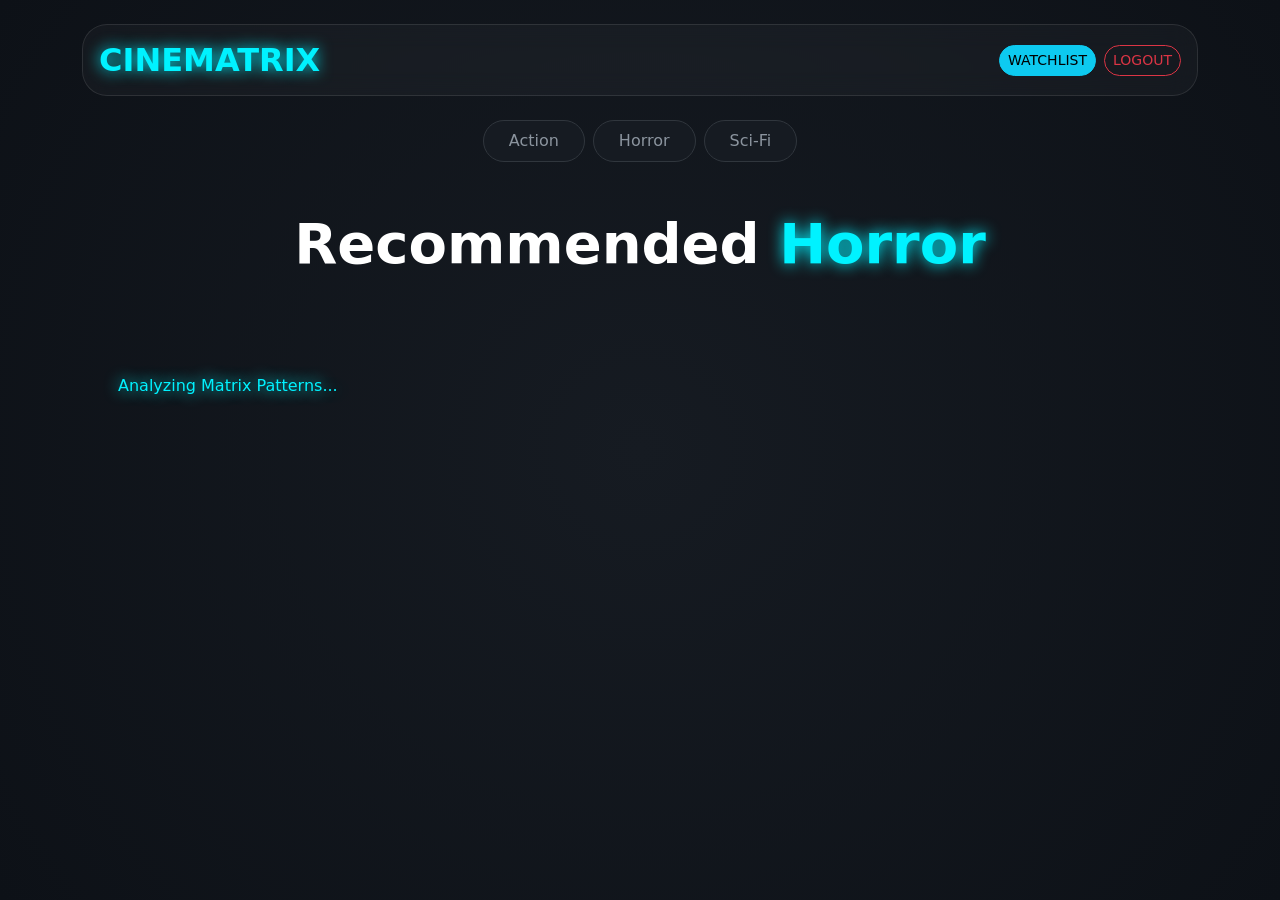
==== dashboard.html @ 2701e6bc "Add files via upload 26" ====
<!DOCTYPE html>
<html>
<head>
    <link href="https://cdn.jsdelivr.net/npm/bootstrap@5.3.0/dist/css/bootstrap.min.css" rel="stylesheet">
    <link rel="stylesheet" href="style.css">
</head>
<body class="container py-4">
    <header class="d-flex justify-content-between align-items-center glass-panel p-3 mb-4">
        <h2 class="neon-text fw-bold m-0">CINEMATRIX</h2>
        <div class="d-flex gap-2">
            <a href="watchlist.html" class="btn btn-info btn-sm rounded-pill">WATCHLIST</a>
            <a href="index.html" class="btn btn-outline-danger btn-sm rounded-pill">LOGOUT</a>
        </div>
    </header>

    <div class="d-flex justify-content-center gap-2 mb-5">
        <button onclick="renderDashboard('Action')" class="genre-pill">Action</button>
        <button onclick="renderDashboard('Horror')" class="genre-pill">Horror</button>
        <button onclick="renderDashboard('Sci-Fi')" class="genre-pill">Sci-Fi</button>
    </div>

    <div class="text-center mb-5">
        <h1 id="recommendationTitle" class="fw-bold display-4">Recommended <span class="neon-text">Horror</span></h1>
    </div>

    <div id="movieGrid" class="row"></div>

    <script src="script.js"></script>
    <script>document.addEventListener('DOMContentLoaded', () => renderDashboard('Horror'));</script>
</body>
</html>
---- style.css ----
body { background: radial-gradient(circle at center, #161b22 0%, #0d1117 100%); color: #fff; min-height: 100vh; }
.neon-text { color: #00f2ff; text-shadow: 0 0 15px #00f2ff; }
.glass-panel { background: rgba(255, 255, 255, 0.03); backdrop-filter: blur(12px); border: 1px solid rgba(255, 255, 255, 0.1); border-radius: 25px; }
.btn-neon { background: #00f2ff; color: #000; border: none; border-radius: 10px; transition: 0.3s; }
.btn-neon:hover { background: #fff; box-shadow: 0 0 20px #00f2ff; }
.genre-pill { background: #161b22; border: 1px solid #30363d; color: #8b949e; padding: 8px 25px; border-radius: 50px; transition: 0.3s; }
.genre-pill.active { background: #00f2ff22; border-color: #00f2ff; color: #00f2ff; }
.movie-card { position: relative; cursor: pointer; transition: 0.4s; }
.movie-card:hover { transform: scale(1.05); }
.movie-card img { border: 2px solid transparent; }
.movie-card:hover img { border-color: #00f2ff; }
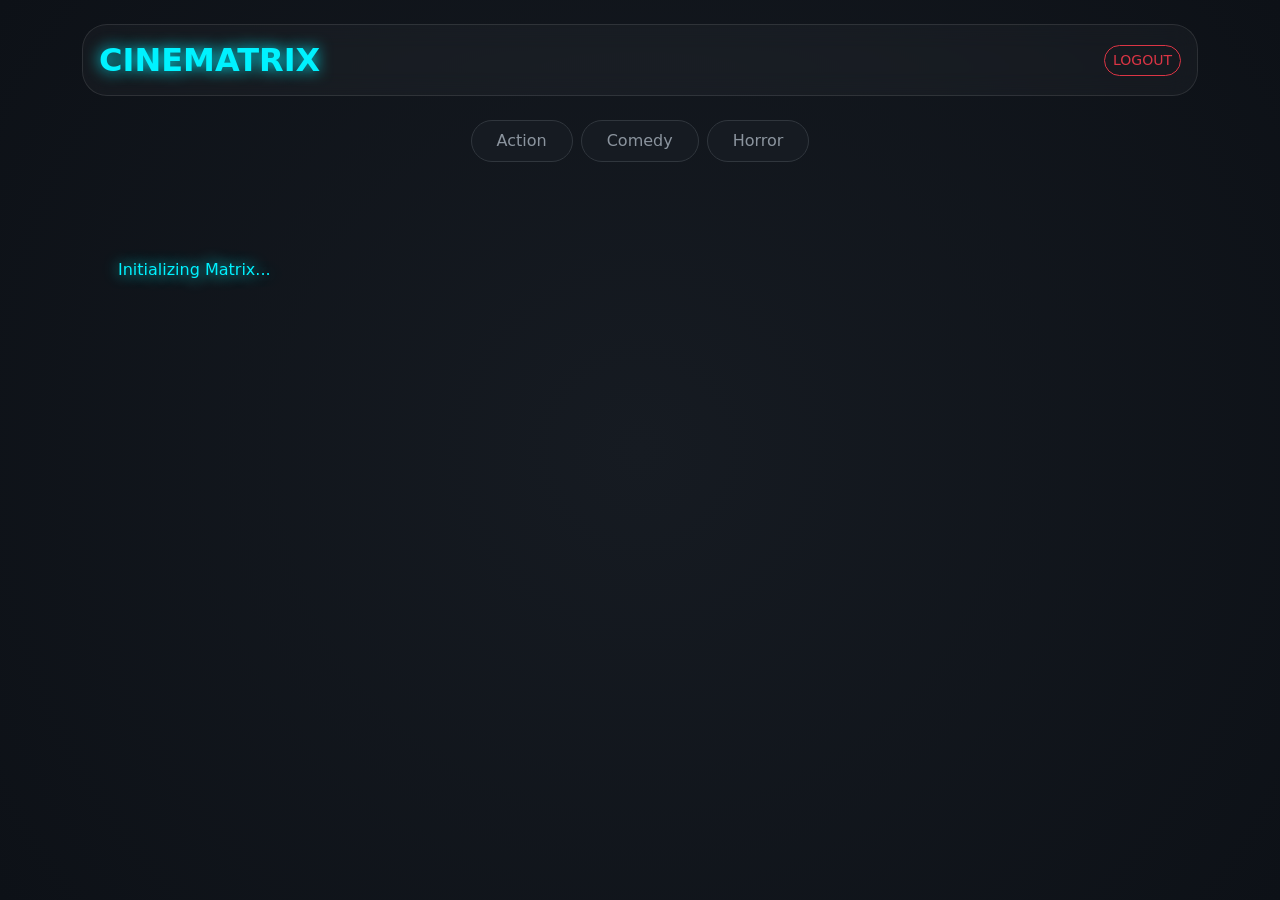
==== commit 9dea2df1: "Add files via upload 00" ====
--- a/dashboard.html
+++ b/dashboard.html
@@ -8,24 +8,22 @@
     <header class="d-flex justify-content-between align-items-center glass-panel p-3 mb-4">
         <h2 class="neon-text fw-bold m-0">CINEMATRIX</h2>
         <div class="d-flex gap-2">
-            <a href="watchlist.html" class="btn btn-info btn-sm rounded-pill">WATCHLIST</a>
-            <a href="index.html" class="btn btn-outline-danger btn-sm rounded-pill">LOGOUT</a>
+            <button class="btn btn-outline-danger btn-sm rounded-pill" onclick="window.location.href='index.html'">LOGOUT</button>
         </div>
     </header>
 
-    <div class="d-flex justify-content-center gap-2 mb-5">
+    <div class="genre-bar d-flex justify-content-center gap-2 mb-5">
         <button onclick="renderDashboard('Action')" class="genre-pill">Action</button>
+        <button onclick="renderDashboard('Comedy')" class="genre-pill">Comedy</button>
         <button onclick="renderDashboard('Horror')" class="genre-pill">Horror</button>
-        <button onclick="renderDashboard('Sci-Fi')" class="genre-pill">Sci-Fi</button>
-    </div>
-
-    <div class="text-center mb-5">
-        <h1 id="recommendationTitle" class="fw-bold display-4">Recommended <span class="neon-text">Horror</span></h1>
     </div>
 
     <div id="movieGrid" class="row"></div>
 
     <script src="script.js"></script>
-    <script>document.addEventListener('DOMContentLoaded', () => renderDashboard('Horror'));</script>
+    <script>
+        // Only load data once we are safely on the dashboard
+        window.onload = () => renderDashboard('Horror');
+    </script>
 </body>
 </html>
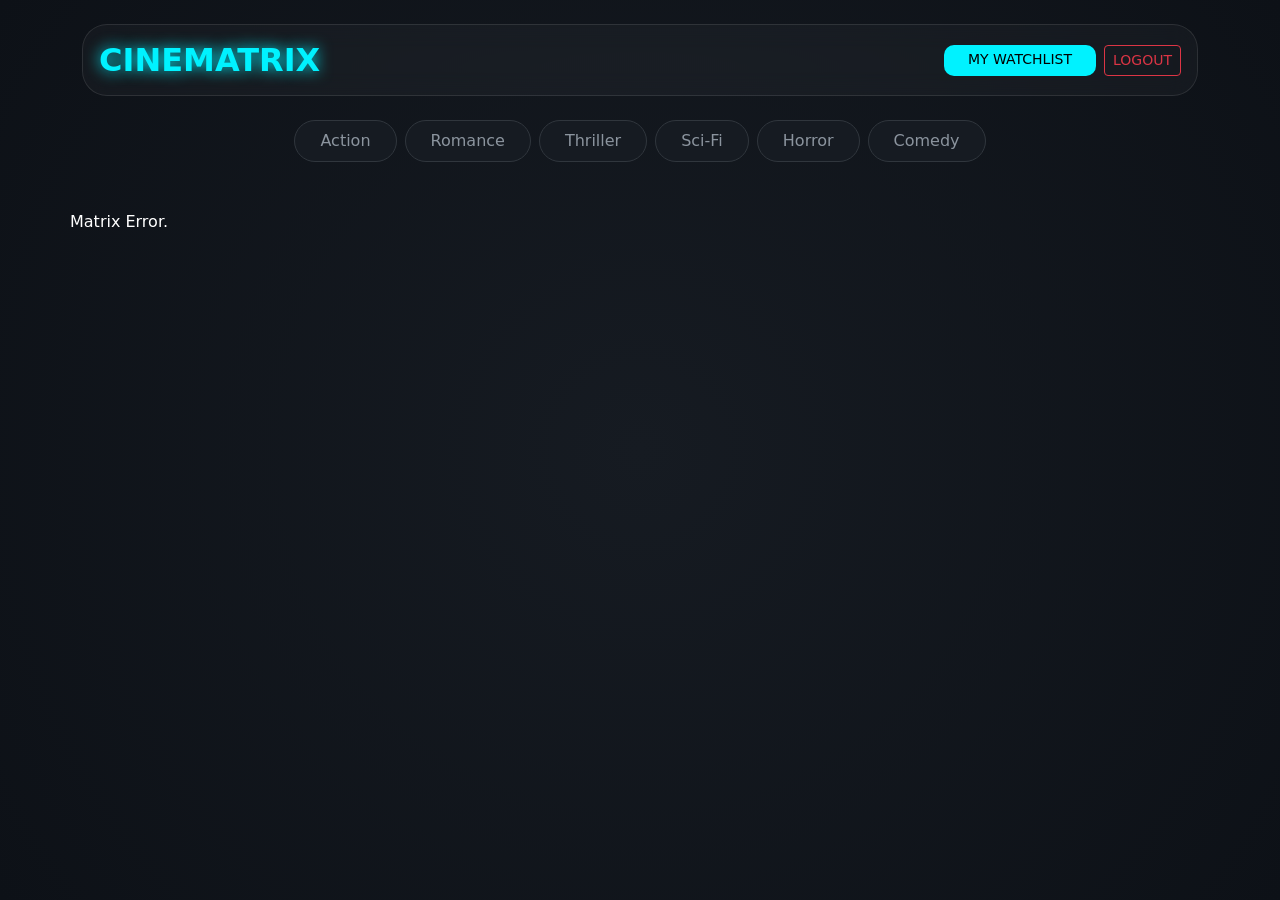
==== commit 656baecb: "Add files via upload 09/03/26" ====
--- a/dashboard.html
+++ b/dashboard.html
@@ -8,22 +8,23 @@
     <header class="d-flex justify-content-between align-items-center glass-panel p-3 mb-4">
         <h2 class="neon-text fw-bold m-0">CINEMATRIX</h2>
         <div class="d-flex gap-2">
-            <button class="btn btn-outline-danger btn-sm rounded-pill" onclick="window.location.href='index.html'">LOGOUT</button>
+            <a href="watchlist.html" class="btn btn-neon btn-sm px-4">MY WATCHLIST</a>
+            <a href="index.html" class="btn btn-outline-danger btn-sm">LOGOUT</a>
         </div>
     </header>
 
-    <div class="genre-bar d-flex justify-content-center gap-2 mb-5">
+    <div class="genre-bar d-flex justify-content-center gap-2 mb-5 flex-wrap">
         <button onclick="renderDashboard('Action')" class="genre-pill">Action</button>
+        <button onclick="renderDashboard('Romance')" class="genre-pill">Romance</button>
+        <button onclick="renderDashboard('Thriller')" class="genre-pill">Thriller</button>
+        <button onclick="renderDashboard('Sci-Fi')" class="genre-pill">Sci-Fi</button>
+        <button onclick="renderDashboard('Horror')" class="genre-pill">Horror</button>
         <button onclick="renderDashboard('Comedy')" class="genre-pill">Comedy</button>
-        <button onclick="renderDashboard('Horror')" class="genre-pill">Horror</button>
     </div>
 
     <div id="movieGrid" class="row"></div>
 
     <script src="script.js"></script>
-    <script>
-        // Only load data once we are safely on the dashboard
-        window.onload = () => renderDashboard('Horror');
-    </script>
+    <script>window.onload = () => renderDashboard('Action');</script>
 </body>
 </html>
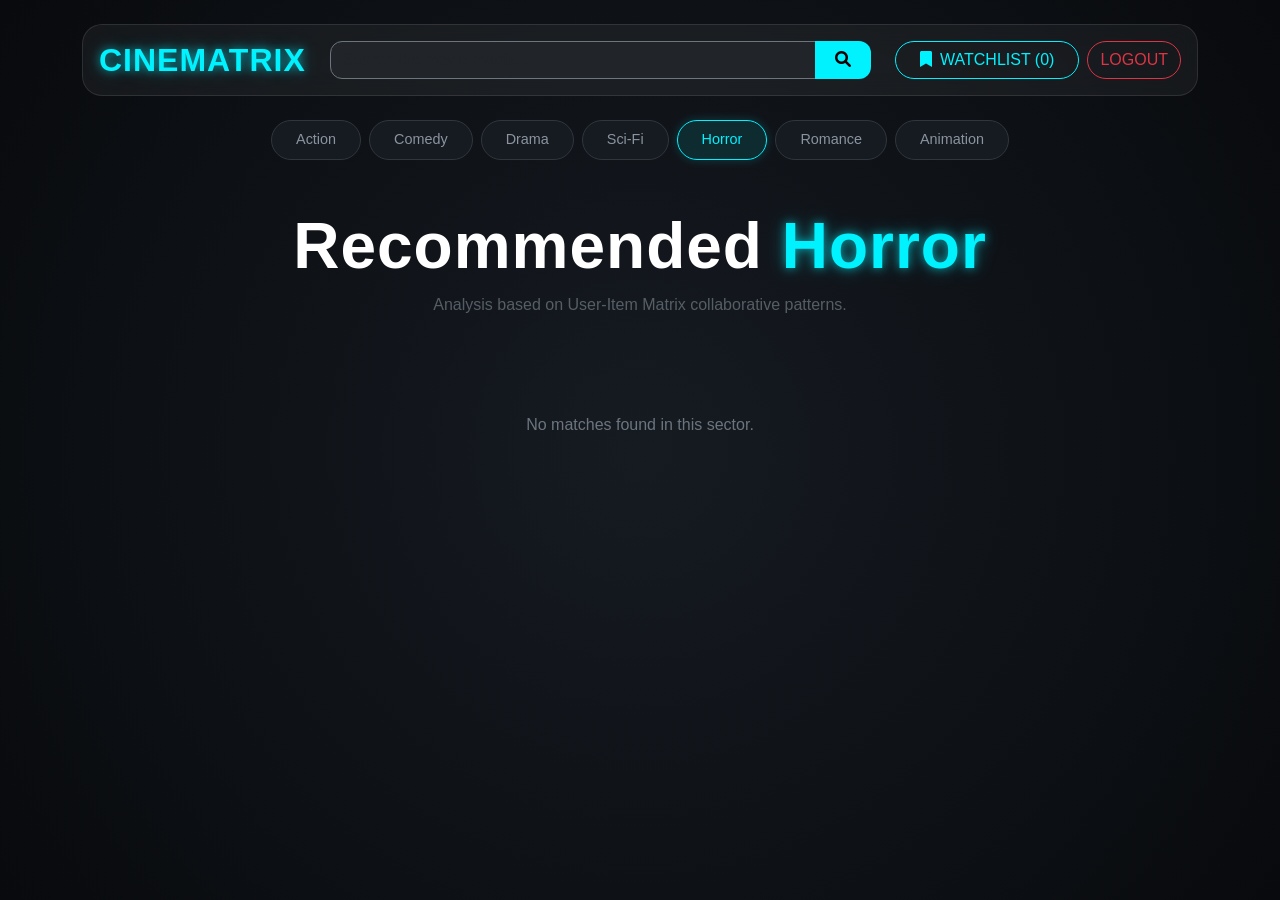
==== commit 097e9ae5: "Add files via upload 26" ====
--- a/dashboard.html
+++ b/dashboard.html
@@ -1,30 +1,59 @@
 <!DOCTYPE html>
-<html>
+<html lang="en">
 <head>
     <link href="https://cdn.jsdelivr.net/npm/bootstrap@5.3.0/dist/css/bootstrap.min.css" rel="stylesheet">
     <link rel="stylesheet" href="style.css">
+    <link rel="stylesheet" href="https://cdnjs.cloudflare.com/ajax/libs/font-awesome/6.0.0/css/all.min.css">
 </head>
 <body class="container py-4">
-    <header class="d-flex justify-content-between align-items-center glass-panel p-3 mb-4">
+    <!-- Header with Search & Watchlist -->
+    <header class="glass-panel d-flex justify-content-between align-items-center p-3 mb-4 flex-wrap gap-3">
         <h2 class="neon-text fw-bold m-0">CINEMATRIX</h2>
+        
+        <div class="input-group w-50">
+            <input type="text" id="searchInput" class="form-control bg-dark border-secondary text-white" placeholder="Search the movie matrix...">
+            <button class="btn btn-info" onclick="searchMovies()"><i class="fas fa-search"></i></button>
+        </div>
+
         <div class="d-flex gap-2">
-            <a href="watchlist.html" class="btn btn-neon btn-sm px-4">MY WATCHLIST</a>
-            <a href="index.html" class="btn btn-outline-danger btn-sm">LOGOUT</a>
+            <button class="btn btn-outline-info rounded-pill px-4" onclick="window.location.href='watchlist.html'">
+                <i class="fas fa-bookmark me-2"></i>WATCHLIST (<span id="watchCount">0</span>)
+            </button>
+            <button class="btn btn-outline-danger rounded-pill" onclick="window.location.href='index.html'">LOGOUT</button>
         </div>
     </header>
 
+    <!-- Genre Navigation Bar -->
     <div class="genre-bar d-flex justify-content-center gap-2 mb-5 flex-wrap">
         <button onclick="renderDashboard('Action')" class="genre-pill">Action</button>
+        <button onclick="renderDashboard('Comedy')" class="genre-pill">Comedy</button>
+        <button onclick="renderDashboard('Drama')" class="genre-pill">Drama</button>
+        <button onclick="renderDashboard('Sci-Fi')" class="genre-pill">Sci-Fi</button>
+        <button onclick="renderDashboard('Horror')" class="genre-pill active">Horror</button>
         <button onclick="renderDashboard('Romance')" class="genre-pill">Romance</button>
-        <button onclick="renderDashboard('Thriller')" class="genre-pill">Thriller</button>
-        <button onclick="renderDashboard('Sci-Fi')" class="genre-pill">Sci-Fi</button>
-        <button onclick="renderDashboard('Horror')" class="genre-pill">Horror</button>
-        <button onclick="renderDashboard('Comedy')" class="genre-pill">Comedy</button>
+        <button onclick="renderDashboard('Animation')" class="genre-pill">Animation</button>
     </div>
 
-    <div id="movieGrid" class="row"></div>
+    <!-- Dynamic Title Section -->
+    <div class="text-center mb-5">
+        <h1 id="recommendationTitle" class="fw-bold display-3">Recommended <span class="neon-text">Horror</span></h1>
+        <p class="text-secondary opacity-75">Analysis based on User-Item Matrix collaborative patterns.</p>
+    </div>
+
+    <!-- Movie Grid -->
+    <div id="movieGrid" class="row g-4"></div>
 
     <script src="script.js"></script>
-    <script>window.onload = () => renderDashboard('Action');</script>
+    <script>
+        window.onload = () => {
+            renderDashboard('Horror');
+            updateWatchlistCount();
+        };
+
+        function updateWatchlistCount() {
+            const list = JSON.parse(localStorage.getItem('myWatchlist') || '[]');
+            document.getElementById('watchCount').innerText = list.length;
+        }
+    </script>
 </body>
 </html>
--- a/style.css
+++ b/style.css
@@ -1,11 +1,150 @@
-body { background: radial-gradient(circle at center, #161b22 0%, #0d1117 100%); color: #fff; min-height: 100vh; }
-.neon-text { color: #00f2ff; text-shadow: 0 0 15px #00f2ff; }
-.glass-panel { background: rgba(255, 255, 255, 0.03); backdrop-filter: blur(12px); border: 1px solid rgba(255, 255, 255, 0.1); border-radius: 25px; }
-.btn-neon { background: #00f2ff; color: #000; border: none; border-radius: 10px; transition: 0.3s; }
-.btn-neon:hover { background: #fff; box-shadow: 0 0 20px #00f2ff; }
-.genre-pill { background: #161b22; border: 1px solid #30363d; color: #8b949e; padding: 8px 25px; border-radius: 50px; transition: 0.3s; }
-.genre-pill.active { background: #00f2ff22; border-color: #00f2ff; color: #00f2ff; }
-.movie-card { position: relative; cursor: pointer; transition: 0.4s; }
-.movie-card:hover { transform: scale(1.05); }
-.movie-card img { border: 2px solid transparent; }
-.movie-card:hover img { border-color: #00f2ff; }+/* --- Core Matrix Theme --- */
+:root {
+    --bg-dark: #0a0c10;
+    --bg-gradient: radial-gradient(circle at center, #161b22 0%, #080a0d 100%);
+    --neon-blue: #00f2ff;
+    --glass-white: rgba(255, 255, 255, 0.05);
+    --border-glass: rgba(255, 255, 255, 0.1);
+}
+
+body {
+    background: var(--bg-gradient);
+    color: #ffffff;
+    font-family: 'Segoe UI', Roboto, Helvetica, Arial, sans-serif;
+    min-height: 100vh;
+    margin: 0;
+}
+
+/* --- Typography & Glows --- */
+.neon-text {
+    color: var(--neon-blue);
+    text-shadow: 0 0 10px rgba(0, 242, 255, 0.6), 0 0 20px rgba(0, 242, 255, 0.3);
+}
+
+h1, h2, h3 {
+    letter-spacing: 1px;
+}
+
+/* --- Glassmorphism Panels --- */
+.glass-panel {
+    background: var(--glass-white);
+    backdrop-filter: blur(12px);
+    -webkit-backdrop-filter: blur(12px);
+    border: 1px solid var(--border-glass);
+    border-radius: 20px;
+}
+
+/* --- Buttons --- */
+.btn-neon {
+    background: var(--neon-blue);
+    color: #000;
+    border: none;
+    border-radius: 12px;
+    font-weight: 700;
+    transition: all 0.3s ease;
+}
+
+.btn-neon:hover {
+    background: #ffffff;
+    box-shadow: 0 0 20px var(--neon-blue);
+    transform: translateY(-2px);
+    color: #000;
+}
+
+.btn-outline-info {
+    border-color: var(--neon-blue);
+    color: var(--neon-blue);
+}
+
+.btn-outline-info:hover {
+    background: var(--neon-blue);
+    color: #000;
+}
+
+/* --- Genre Bar & Pills --- */
+.genre-pill {
+    background: #161b22;
+    border: 1px solid #30363d;
+    color: #8b949e;
+    padding: 8px 24px;
+    border-radius: 50px;
+    font-size: 0.9rem;
+    transition: all 0.3s ease;
+    cursor: pointer;
+}
+
+.genre-pill:hover, .genre-pill.active {
+    border-color: var(--neon-blue);
+    color: var(--neon-blue);
+    background: rgba(0, 242, 255, 0.1);
+    box-shadow: 0 0 10px rgba(0, 242, 255, 0.2);
+}
+
+/* --- Movie Cards --- */
+.movie-card {
+    cursor: pointer;
+    transition: transform 0.4s cubic-bezier(0.175, 0.885, 0.32, 1.275);
+    background: rgba(255, 255, 255, 0.02);
+    border: 1px solid var(--border-glass);
+    overflow: hidden;
+}
+
+.movie-card:hover {
+    transform: scale(1.05);
+    border-color: var(--neon-blue);
+    box-shadow: 0 10px 30px rgba(0, 0, 0, 0.5);
+}
+
+.movie-card img {
+    transition: opacity 0.3s ease;
+}
+
+.movie-card:hover img {
+    opacity: 0.8;
+}
+
+/* --- Search Bar --- */
+#searchInput {
+    background: #0d1117;
+    color: white;
+    border: 1px solid #30363d;
+    border-radius: 12px 0 0 12px;
+}
+
+#searchInput:focus {
+    border-color: var(--neon-blue);
+    box-shadow: none;
+}
+
+.input-group .btn-info {
+    background: var(--neon-blue);
+    border: none;
+    border-radius: 0 12px 12px 0;
+    padding: 0 20px;
+}
+
+/* --- Login Box Specific --- */
+.login-box {
+    border: 1px solid rgba(0, 242, 255, 0.2);
+    box-shadow: 0 0 40px rgba(0, 0, 0, 0.6);
+}
+
+/* --- Watchlist Grid --- */
+#watchlistGrid .movie-card {
+    cursor: default;
+}
+
+/* --- Scrollbar --- */
+::-webkit-scrollbar {
+    width: 8px;
+}
+::-webkit-scrollbar-track {
+    background: var(--bg-dark);
+}
+::-webkit-scrollbar-thumb {
+    background: #30363d;
+    border-radius: 10px;
+}
+::-webkit-scrollbar-thumb:hover {
+    background: var(--neon-blue);
+}
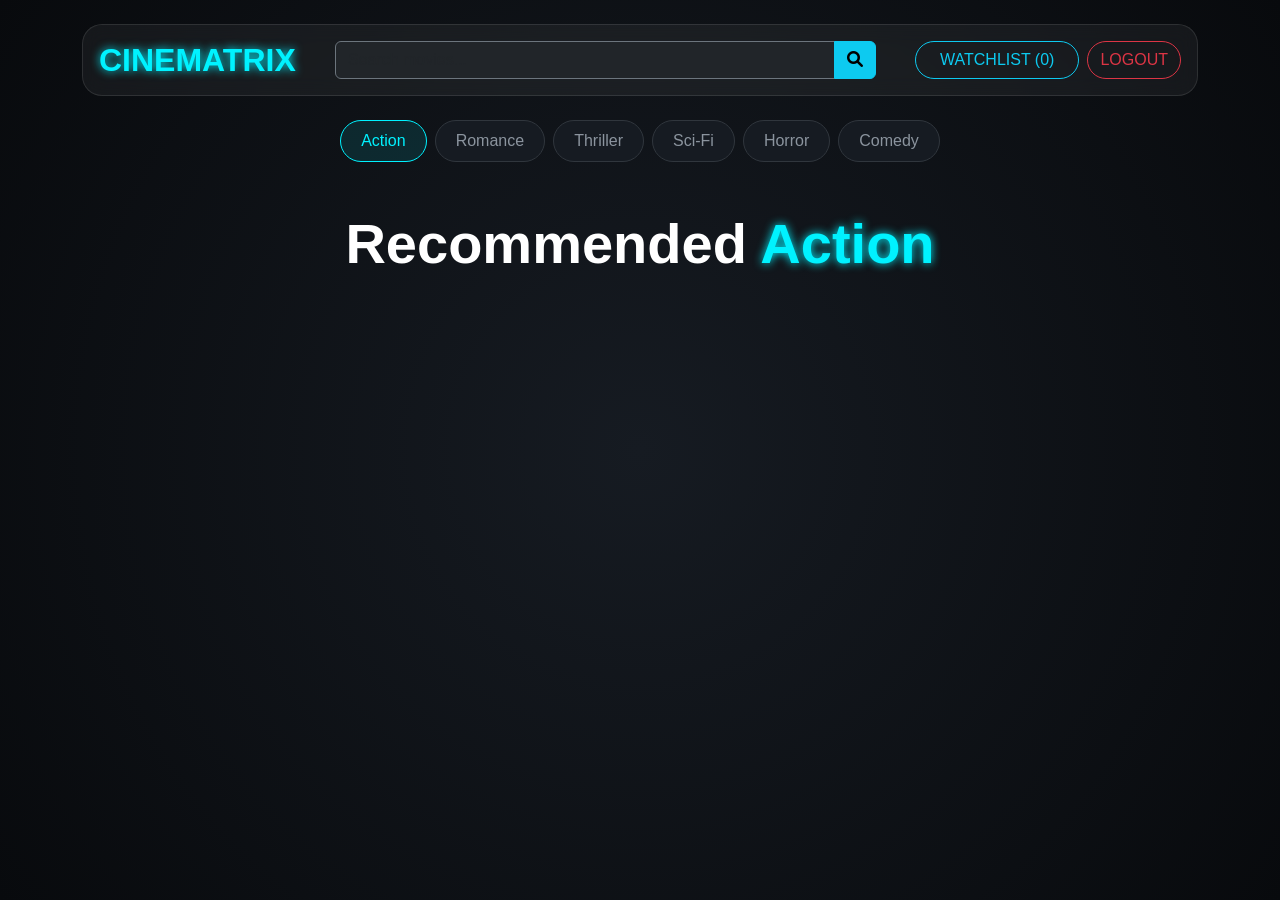
==== commit ce106e68: "Add files via upload 09" ====
--- a/dashboard.html
+++ b/dashboard.html
@@ -6,54 +6,34 @@
     <link rel="stylesheet" href="https://cdnjs.cloudflare.com/ajax/libs/font-awesome/6.0.0/css/all.min.css">
 </head>
 <body class="container py-4">
-    <!-- Header with Search & Watchlist -->
     <header class="glass-panel d-flex justify-content-between align-items-center p-3 mb-4 flex-wrap gap-3">
         <h2 class="neon-text fw-bold m-0">CINEMATRIX</h2>
-        
         <div class="input-group w-50">
-            <input type="text" id="searchInput" class="form-control bg-dark border-secondary text-white" placeholder="Search the movie matrix...">
+            <input type="text" id="searchInput" class="form-control bg-dark border-secondary text-white" placeholder="Search movies...">
             <button class="btn btn-info" onclick="searchMovies()"><i class="fas fa-search"></i></button>
         </div>
-
         <div class="d-flex gap-2">
             <button class="btn btn-outline-info rounded-pill px-4" onclick="window.location.href='watchlist.html'">
-                <i class="fas fa-bookmark me-2"></i>WATCHLIST (<span id="watchCount">0</span>)
+                WATCHLIST (<span id="watchCount">0</span>)
             </button>
             <button class="btn btn-outline-danger rounded-pill" onclick="window.location.href='index.html'">LOGOUT</button>
         </div>
     </header>
 
-    <!-- Genre Navigation Bar -->
     <div class="genre-bar d-flex justify-content-center gap-2 mb-5 flex-wrap">
         <button onclick="renderDashboard('Action')" class="genre-pill">Action</button>
+        <button onclick="renderDashboard('Romance')" class="genre-pill">Romance</button>
+        <button onclick="renderDashboard('Thriller')" class="genre-pill">Thriller</button>
+        <button onclick="renderDashboard('Sci-Fi')" class="genre-pill">Sci-Fi</button>
+        <button onclick="renderDashboard('Horror')" class="genre-pill">Horror</button>
         <button onclick="renderDashboard('Comedy')" class="genre-pill">Comedy</button>
-        <button onclick="renderDashboard('Drama')" class="genre-pill">Drama</button>
-        <button onclick="renderDashboard('Sci-Fi')" class="genre-pill">Sci-Fi</button>
-        <button onclick="renderDashboard('Horror')" class="genre-pill active">Horror</button>
-        <button onclick="renderDashboard('Romance')" class="genre-pill">Romance</button>
-        <button onclick="renderDashboard('Animation')" class="genre-pill">Animation</button>
     </div>
 
-    <!-- Dynamic Title Section -->
     <div class="text-center mb-5">
-        <h1 id="recommendationTitle" class="fw-bold display-3">Recommended <span class="neon-text">Horror</span></h1>
-        <p class="text-secondary opacity-75">Analysis based on User-Item Matrix collaborative patterns.</p>
+        <h1 id="recommendationTitle" class="fw-bold display-4">Recommended <span class="neon-text">Movies</span></h1>
     </div>
 
-    <!-- Movie Grid -->
-    <div id="movieGrid" class="row g-4"></div>
-
+    <div id="movieGrid" class="row"></div>
     <script src="script.js"></script>
-    <script>
-        window.onload = () => {
-            renderDashboard('Horror');
-            updateWatchlistCount();
-        };
-
-        function updateWatchlistCount() {
-            const list = JSON.parse(localStorage.getItem('myWatchlist') || '[]');
-            document.getElementById('watchCount').innerText = list.length;
-        }
-    </script>
 </body>
 </html>
--- a/style.css
+++ b/style.css
@@ -1,150 +1,61 @@
-/* --- Core Matrix Theme --- */
 :root {
-    --bg-dark: #0a0c10;
     --bg-gradient: radial-gradient(circle at center, #161b22 0%, #080a0d 100%);
-    --neon-blue: #00f2ff;
-    --glass-white: rgba(255, 255, 255, 0.05);
-    --border-glass: rgba(255, 255, 255, 0.1);
+    --neon: #00f2ff;
 }
 
 body {
     background: var(--bg-gradient);
-    color: #ffffff;
-    font-family: 'Segoe UI', Roboto, Helvetica, Arial, sans-serif;
+    color: white;
+    font-family: 'Segoe UI', sans-serif;
     min-height: 100vh;
-    margin: 0;
 }
 
-/* --- Typography & Glows --- */
 .neon-text {
-    color: var(--neon-blue);
-    text-shadow: 0 0 10px rgba(0, 242, 255, 0.6), 0 0 20px rgba(0, 242, 255, 0.3);
+    color: var(--neon);
+    text-shadow: 0 0 10px var(--neon);
 }
 
-h1, h2, h3 {
-    letter-spacing: 1px;
-}
-
-/* --- Glassmorphism Panels --- */
 .glass-panel {
-    background: var(--glass-white);
-    backdrop-filter: blur(12px);
-    -webkit-backdrop-filter: blur(12px);
-    border: 1px solid var(--border-glass);
+    background: rgba(255, 255, 255, 0.05);
+    backdrop-filter: blur(10px);
+    border: 1px solid rgba(255, 255, 255, 0.1);
     border-radius: 20px;
 }
 
-/* --- Buttons --- */
-.btn-neon {
-    background: var(--neon-blue);
-    color: #000;
-    border: none;
-    border-radius: 12px;
-    font-weight: 700;
-    transition: all 0.3s ease;
-}
-
-.btn-neon:hover {
-    background: #ffffff;
-    box-shadow: 0 0 20px var(--neon-blue);
-    transform: translateY(-2px);
-    color: #000;
-}
-
-.btn-outline-info {
-    border-color: var(--neon-blue);
-    color: var(--neon-blue);
-}
-
-.btn-outline-info:hover {
-    background: var(--neon-blue);
-    color: #000;
-}
-
-/* --- Genre Bar & Pills --- */
 .genre-pill {
     background: #161b22;
     border: 1px solid #30363d;
     color: #8b949e;
-    padding: 8px 24px;
+    padding: 8px 20px;
     border-radius: 50px;
-    font-size: 0.9rem;
-    transition: all 0.3s ease;
+    transition: 0.3s;
+}
+
+.genre-pill.active, .genre-pill:hover {
+    border-color: var(--neon);
+    color: var(--neon);
+    background: rgba(0, 242, 255, 0.1);
+}
+
+.movie-card {
+    transition: 0.3s;
     cursor: pointer;
 }
 
-.genre-pill:hover, .genre-pill.active {
-    border-color: var(--neon-blue);
-    color: var(--neon-blue);
-    background: rgba(0, 242, 255, 0.1);
-    box-shadow: 0 0 10px rgba(0, 242, 255, 0.2);
+.movie-card:hover {
+    transform: translateY(-5px);
+    border-color: var(--neon);
 }
 
-/* --- Movie Cards --- */
-.movie-card {
-    cursor: pointer;
-    transition: transform 0.4s cubic-bezier(0.175, 0.885, 0.32, 1.275);
-    background: rgba(255, 255, 255, 0.02);
-    border: 1px solid var(--border-glass);
-    overflow: hidden;
+.btn-neon {
+    background: var(--neon);
+    color: black;
+    font-weight: bold;
+    border: none;
+    border-radius: 10px;
 }
 
-.movie-card:hover {
-    transform: scale(1.05);
-    border-color: var(--neon-blue);
-    box-shadow: 0 10px 30px rgba(0, 0, 0, 0.5);
-}
-
-.movie-card img {
-    transition: opacity 0.3s ease;
-}
-
-.movie-card:hover img {
-    opacity: 0.8;
-}
-
-/* --- Search Bar --- */
-#searchInput {
-    background: #0d1117;
-    color: white;
-    border: 1px solid #30363d;
-    border-radius: 12px 0 0 12px;
-}
-
-#searchInput:focus {
-    border-color: var(--neon-blue);
-    box-shadow: none;
-}
-
-.input-group .btn-info {
-    background: var(--neon-blue);
-    border: none;
-    border-radius: 0 12px 12px 0;
-    padding: 0 20px;
-}
-
-/* --- Login Box Specific --- */
-.login-box {
-    border: 1px solid rgba(0, 242, 255, 0.2);
-    box-shadow: 0 0 40px rgba(0, 0, 0, 0.6);
-}
-
-/* --- Watchlist Grid --- */
-#watchlistGrid .movie-card {
-    cursor: default;
-}
-
-/* --- Scrollbar --- */
-::-webkit-scrollbar {
-    width: 8px;
-}
-::-webkit-scrollbar-track {
-    background: var(--bg-dark);
-}
-::-webkit-scrollbar-thumb {
-    background: #30363d;
-    border-radius: 10px;
-}
-::-webkit-scrollbar-thumb:hover {
-    background: var(--neon-blue);
+.btn-neon:hover {
+    box-shadow: 0 0 15px var(--neon);
+    background: white;
 }
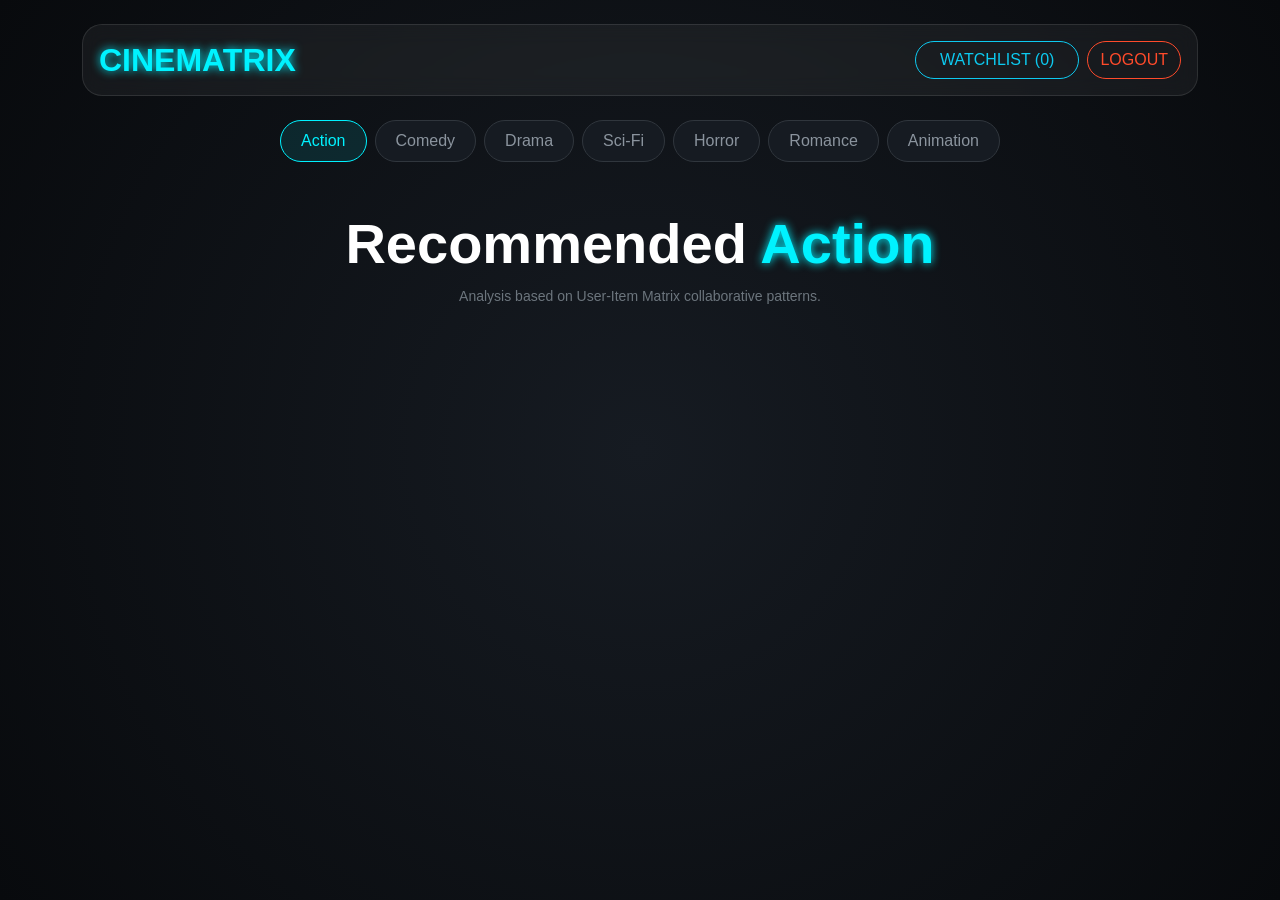
==== commit dea6f287: "Add files via upload 09/03" ====
--- a/dashboard.html
+++ b/dashboard.html
@@ -1,18 +1,20 @@
 <!DOCTYPE html>
 <html lang="en">
 <head>
+    <meta charset="UTF-8">
+    <meta name="viewport" content="width=device-width, initial-scale=1.0">
+    <title>CineMatrix | Dashboard</title>
     <link href="https://cdn.jsdelivr.net/npm/bootstrap@5.3.0/dist/css/bootstrap.min.css" rel="stylesheet">
     <link rel="stylesheet" href="style.css">
-    <link rel="stylesheet" href="https://cdnjs.cloudflare.com/ajax/libs/font-awesome/6.0.0/css/all.min.css">
+    <link rel="stylesheet" href="https://cdnjs.cloudflare.com/ajax/libs/font-awesome/6.4.0/css/all.min.css">
 </head>
 <body class="container py-4">
+
     <header class="glass-panel d-flex justify-content-between align-items-center p-3 mb-4 flex-wrap gap-3">
         <h2 class="neon-text fw-bold m-0">CINEMATRIX</h2>
-        <div class="input-group w-50">
-            <input type="text" id="searchInput" class="form-control bg-dark border-secondary text-white" placeholder="Search movies...">
-            <button class="btn btn-info" onclick="searchMovies()"><i class="fas fa-search"></i></button>
-        </div>
+        
         <div class="d-flex gap-2">
+            <!-- WATCHLIST BUTTON WITH LIVE COUNT -->
             <button class="btn btn-outline-info rounded-pill px-4" onclick="window.location.href='watchlist.html'">
                 WATCHLIST (<span id="watchCount">0</span>)
             </button>
@@ -20,20 +22,25 @@
         </div>
     </header>
 
+    <!-- Genre Selection Bar -->
     <div class="genre-bar d-flex justify-content-center gap-2 mb-5 flex-wrap">
         <button onclick="renderDashboard('Action')" class="genre-pill">Action</button>
-        <button onclick="renderDashboard('Romance')" class="genre-pill">Romance</button>
-        <button onclick="renderDashboard('Thriller')" class="genre-pill">Thriller</button>
+        <button onclick="renderDashboard('Comedy')" class="genre-pill">Comedy</button>
+        <button onclick="renderDashboard('Drama')" class="genre-pill">Drama</button>
         <button onclick="renderDashboard('Sci-Fi')" class="genre-pill">Sci-Fi</button>
         <button onclick="renderDashboard('Horror')" class="genre-pill">Horror</button>
-        <button onclick="renderDashboard('Comedy')" class="genre-pill">Comedy</button>
+        <button onclick="renderDashboard('Romance')" class="genre-pill">Romance</button>
+        <button onclick="renderDashboard('Animation')" class="genre-pill">Animation</button>
     </div>
 
     <div class="text-center mb-5">
         <h1 id="recommendationTitle" class="fw-bold display-4">Recommended <span class="neon-text">Movies</span></h1>
+        <p class="text-secondary small">Analysis based on User-Item Matrix collaborative patterns.</p>
     </div>
 
+    <!-- Movie Display Grid -->
     <div id="movieGrid" class="row"></div>
+
     <script src="script.js"></script>
 </body>
 </html>
--- a/style.css
+++ b/style.css
@@ -2,7 +2,16 @@
     --bg-gradient: radial-gradient(circle at center, #161b22 0%, #080a0d 100%);
     --neon: #00f2ff;
 }
+.btn-outline-danger {
+    border-color: #ff4b2b;
+    color: #ff4b2b;
+}
 
+.btn-outline-danger:hover {
+    background: #ff4b2b;
+    color: white;
+    box-shadow: 0 0 10px #ff4b2b;
+}
 body {
     background: var(--bg-gradient);
     color: white;
